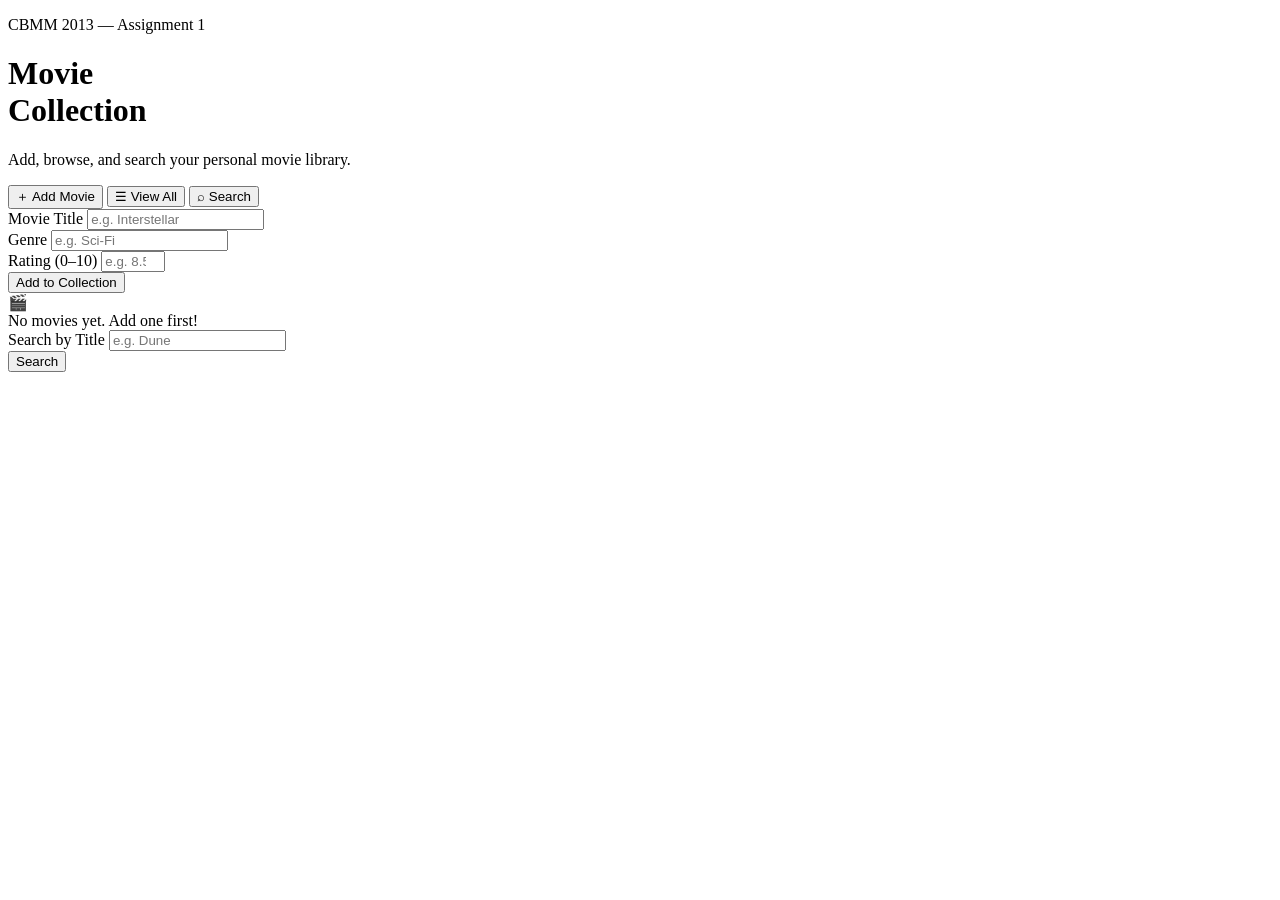
==== index.html @ fa0410d2 "added html file" ====
<!DOCTYPE html>
<html lang="en">
<head>
  <meta charset="UTF-8" />
  <meta name="viewport" content="width=device-width, initial-scale=1.0"/>
  <title>Movie Collection Manager</title>
  <link href="https://fonts.googleapis.com/css2?family=Bebas+Neue&family=DM+Sans:wght@300;400;500&display=swap" rel="stylesheet"/>
  <link rel="stylesheet" href="style.css"/>
</head>
<body>
  <div class="container">
    <header>
      <p class="tag">CBMM 2013 — Assignment 1</p>
      <h1>Movie<br><span>Collection</span></h1>
      <p class="subtitle">Add, browse, and search your personal movie library.</p>
    </header>

    <div class="tabs">
      <button class="tab active" onclick="switchTab('add')">＋ Add Movie</button>
      <button class="tab" onclick="switchTab('view')">☰ View All</button>
      <button class="tab" onclick="switchTab('search')">⌕ Search</button>
    </div>

    <!-- ADD -->
    <div class="panel active" id="panel-add">
      <div class="form-group">
        <label>Movie Title</label>
        <input type="text" id="title" placeholder="e.g. Interstellar"/>
      </div>
      <div class="form-group">
        <label>Genre</label>
        <input type="text" id="genre" placeholder="e.g. Sci-Fi"/>
      </div>
      <div class="form-group">
        <label>Rating (0–10)</label>
        <input type="number" id="rating" min="0" max="10" step="0.1" placeholder="e.g. 8.5"/>
      </div>
      <button class="btn btn-primary" onclick="addMovie()">Add to Collection</button>
    </div>

    <!-- VIEW -->
    <div class="panel" id="panel-view">
      <div class="movie-list" id="movie-list">
        <div class="empty">
          <div class="empty-icon">🎬</div>
          No movies yet. Add one first!
        </div>
      </div>
    </div>

    <!-- SEARCH -->
    <div class="panel" id="panel-search">
      <div class="form-group">
        <label>Search by Title</label>
        <input type="text" id="search-input" placeholder="e.g. Dune"/>
      </div>
      <button class="btn btn-search" onclick="searchMovie()">Search</button>
      <div class="result-box" id="result-box">
        <p class="result-label" id="result-label"></p>
        <div id="result-content"></div>
      </div>
    </div>
  </div>

  <div class="toast" id="toast"></div>

  <script>
    const movies = [];

    function switchTab(tab) {
      document.querySelectorAll('.tab').forEach((t, i) => {
        t.classList.toggle('active', ['add','view','search'][i] === tab);
      });
      document.querySelectorAll('.panel').forEach(p => p.classList.remove('active'));
      document.getElementById('panel-' + tab).classList.add('active');
      if (tab === 'view') renderMovies();
    }

    function showToast(msg) {
      const t = document.getElementById('toast');
      t.textContent = msg;
      t.classList.add('show');
      setTimeout(() => t.classList.remove('show'), 2500);
    }

    function addMovie() {
      const title = document.getElementById('title').value.trim();
      const genre = document.getElementById('genre').value.trim();
      const rating = parseFloat(document.getElementById('rating').value);

      if (!title || !genre || isNaN(rating) || rating < 0 || rating > 10) {
        showToast('Please fill in all fields correctly!');
        return;
      }

      movies.push({ title, genre, rating });
      document.getElementById('title').value = '';
      document.getElementById('genre').value = '';
      document.getElementById('rating').value = '';
      showToast(`"${title}" added!`);
    }

    function renderMovies() {
      const list = document.getElementById('movie-list');
      if (movies.length === 0) {
        list.innerHTML = `<div class="empty"><div class="empty-icon">🎬</div>No movies yet. Add one first!</div>`;
        return;
      }
      list.innerHTML = movies.map((m, i) => `
        <div class="movie-card" style="animation-delay:${i * 0.05}s">
          <div class="movie-num">0${i + 1}</div>
          <div class="movie-info">
            <div class="movie-title">${m.title}</div>
            <div class="movie-meta"><span>🎭 ${m.genre}</span></div>
          </div>
          <div class="rating-badge">★ ${m.rating}</div>
        </div>
      `).join('');
    }

    function searchMovie() {
      const query = document.getElementById('search-input').value.trim().toLowerCase();
      const box = document.getElementById('result-box');
      const label = document.getElementById('result-label');
      const content = document.getElementById('result-content');

      if (!query) { showToast('Enter a title to search!'); return; }

      const found = movies.find(m => m.title.toLowerCase() === query);
      box.className = 'result-box show ' + (found ? 'found' : 'not-found');

      if (found) {
        label.textContent = '✓ Found';
        content.innerHTML = `
          <div class="movie-title" style="font-size:17px;margin-bottom:6px">${found.title}</div>
          <div class="movie-meta" style="display:flex;gap:12px;font-size:13px;color:var(--muted)">
            <span>🎭 ${found.genre}</span>
            <span>★ ${found.rating}/10</span>
          </div>`;
      } else {
        label.textContent = '✗ Not Found';
        content.innerHTML = `<p style="color:var(--muted);font-size:13px">No movie titled "<strong style="color:var(--text)">${query}</strong>" in your collection.</p>`;
      }
    }
  </script>
</body>
</html>
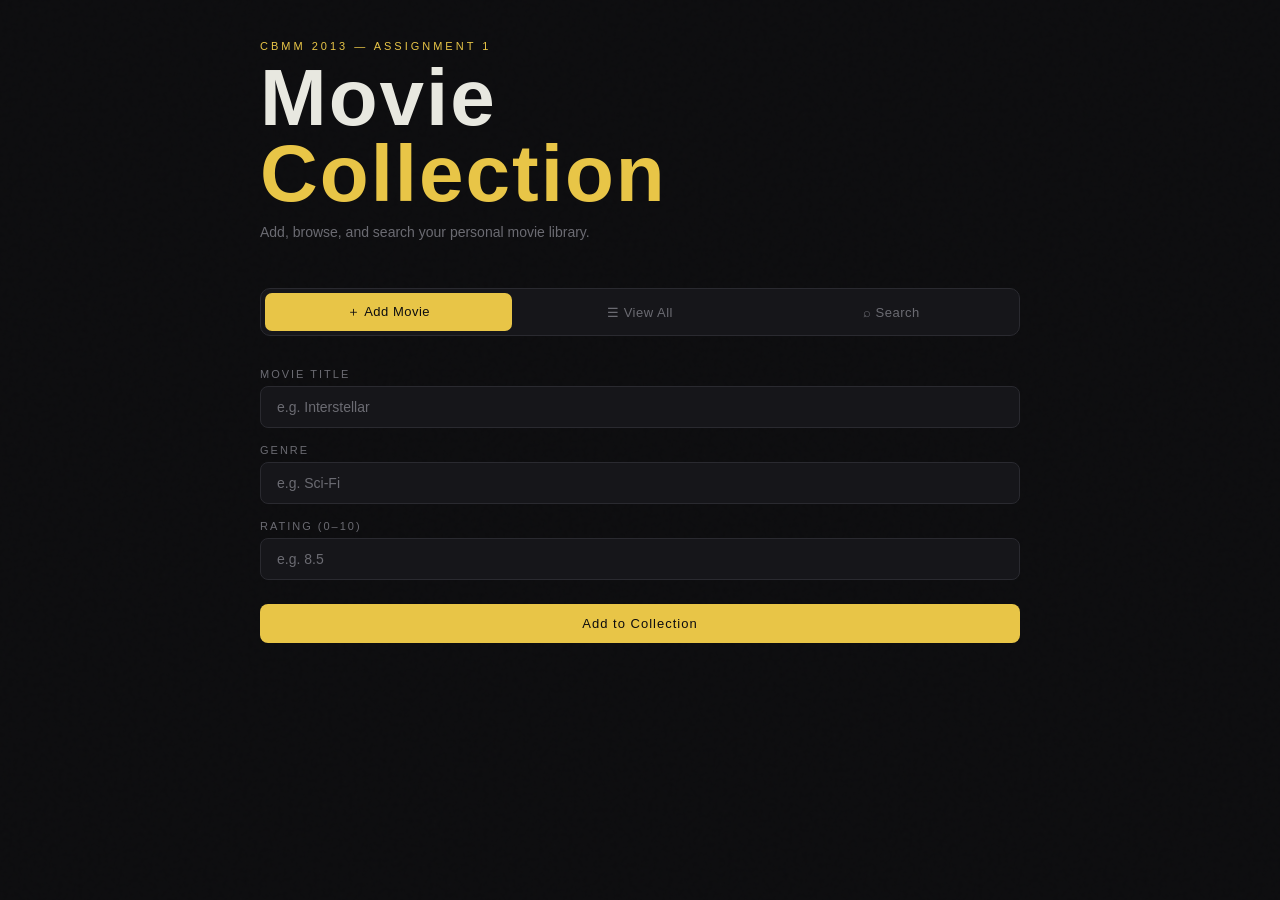
==== commit 1705b0b9: "made correction" ====
--- a/index.html
+++ b/index.html
@@ -5,7 +5,7 @@
   <meta name="viewport" content="width=device-width, initial-scale=1.0"/>
   <title>Movie Collection Manager</title>
   <link href="https://fonts.googleapis.com/css2?family=Bebas+Neue&family=DM+Sans:wght@300;400;500&display=swap" rel="stylesheet"/>
-  <link rel="stylesheet" href="style.css"/>
+  <link rel="stylesheet" href="styles.css"/>
 </head>
 <body>
   <div class="container">
--- a/styles.css
+++ b/styles.css
@@ -0,0 +1,275 @@
+:root {
+  --bg: #0d0d0f;
+  --surface: #16161a;
+  --border: #2a2a30;
+  --accent: #e8c547;
+  --accent2: #4fc4cf;
+  --text: #e8e8e0;
+  --muted: #6b6b72;
+  --danger: #cf4f4f;
+}
+
+* { margin: 0; padding: 0; box-sizing: border-box; }
+
+body {
+  background: var(--bg);
+  color: var(--text);
+  font-family: 'DM Sans', sans-serif;
+  min-height: 100vh;
+  padding: 40px 20px;
+}
+
+body::before {
+  content: '';
+  position: fixed;
+  inset: 0;
+  background-image: url("data:image/svg+xml,%3Csvg viewBox='0 0 200 200' xmlns='http://www.w3.org/2000/svg'%3E%3Cfilter id='n'%3E%3CfeTurbulence type='fractalNoise' baseFrequency='0.9' numOctaves='4' stitchTiles='stitch'/%3E%3C/filter%3E%3Crect width='100%25' height='100%25' filter='url(%23n)' opacity='0.04'/%3E%3C/svg%3E");
+  pointer-events: none;
+  z-index: 0;
+  opacity: 0.4;
+}
+
+.container {
+  max-width: 760px;
+  margin: 0 auto;
+  position: relative;
+  z-index: 1;
+}
+
+header {
+  margin-bottom: 48px;
+  animation: fadeDown 0.6s ease both;
+}
+
+.tag {
+  font-size: 11px;
+  letter-spacing: 3px;
+  text-transform: uppercase;
+  color: var(--accent);
+  margin-bottom: 8px;
+}
+
+h1 {
+  font-family: 'Bebas Neue', sans-serif;
+  font-size: clamp(48px, 10vw, 80px);
+  line-height: 0.95;
+  letter-spacing: 2px;
+  color: var(--text);
+}
+
+h1 span { color: var(--accent); }
+
+.subtitle {
+  margin-top: 12px;
+  color: var(--muted);
+  font-size: 14px;
+  font-weight: 300;
+}
+
+.tabs {
+  display: flex;
+  gap: 4px;
+  margin-bottom: 32px;
+  background: var(--surface);
+  padding: 4px;
+  border-radius: 10px;
+  border: 1px solid var(--border);
+  animation: fadeUp 0.6s ease 0.1s both;
+}
+
+.tab {
+  flex: 1;
+  padding: 10px;
+  background: none;
+  border: none;
+  color: var(--muted);
+  font-family: 'DM Sans', sans-serif;
+  font-size: 13px;
+  font-weight: 500;
+  cursor: pointer;
+  border-radius: 7px;
+  transition: all 0.2s;
+  letter-spacing: 0.5px;
+}
+
+.tab.active {
+  background: var(--accent);
+  color: #0d0d0f;
+}
+
+.tab:hover:not(.active) {
+  color: var(--text);
+  background: var(--border);
+}
+
+.panel { display: none; animation: fadeUp 0.3s ease both; }
+.panel.active { display: block; }
+
+.form-group { margin-bottom: 16px; }
+
+label {
+  display: block;
+  font-size: 11px;
+  letter-spacing: 2px;
+  text-transform: uppercase;
+  color: var(--muted);
+  margin-bottom: 6px;
+}
+
+input {
+  width: 100%;
+  background: var(--surface);
+  border: 1px solid var(--border);
+  border-radius: 8px;
+  padding: 12px 16px;
+  color: var(--text);
+  font-family: 'DM Sans', sans-serif;
+  font-size: 14px;
+  outline: none;
+  transition: border-color 0.2s;
+}
+
+input:focus { border-color: var(--accent); }
+input::placeholder { color: var(--muted); }
+
+.btn {
+  display: inline-block;
+  padding: 12px 28px;
+  border-radius: 8px;
+  border: none;
+  font-family: 'DM Sans', sans-serif;
+  font-size: 13px;
+  font-weight: 500;
+  letter-spacing: 1px;
+  cursor: pointer;
+  transition: all 0.2s;
+}
+
+.btn-primary {
+  background: var(--accent);
+  color: #0d0d0f;
+  width: 100%;
+  margin-top: 8px;
+}
+
+.btn-primary:hover { opacity: 0.85; transform: translateY(-1px); }
+
+.btn-search {
+  background: var(--accent2);
+  color: #0d0d0f;
+  width: 100%;
+  margin-top: 8px;
+}
+
+.btn-search:hover { opacity: 0.85; transform: translateY(-1px); }
+
+.toast {
+  position: fixed;
+  bottom: 32px;
+  right: 32px;
+  background: var(--accent);
+  color: #0d0d0f;
+  padding: 12px 20px;
+  border-radius: 8px;
+  font-size: 13px;
+  font-weight: 500;
+  opacity: 0;
+  transform: translateY(10px);
+  transition: all 0.3s;
+  z-index: 999;
+}
+
+.toast.show { opacity: 1; transform: translateY(0); }
+
+.movie-list { display: flex; flex-direction: column; gap: 12px; }
+
+.movie-card {
+  background: var(--surface);
+  border: 1px solid var(--border);
+  border-radius: 10px;
+  padding: 18px 20px;
+  display: flex;
+  align-items: center;
+  gap: 16px;
+  animation: fadeUp 0.3s ease both;
+  transition: border-color 0.2s;
+}
+
+.movie-card:hover { border-color: var(--accent); }
+
+.movie-num {
+  font-family: 'Bebas Neue', sans-serif;
+  font-size: 28px;
+  color: var(--border);
+  min-width: 36px;
+  line-height: 1;
+}
+
+.movie-info { flex: 1; }
+
+.movie-title {
+  font-size: 15px;
+  font-weight: 500;
+  margin-bottom: 4px;
+}
+
+.movie-meta {
+  font-size: 12px;
+  color: var(--muted);
+  display: flex;
+  gap: 12px;
+}
+
+.movie-meta span { display: flex; align-items: center; gap: 4px; }
+
+.rating-badge {
+  background: var(--accent);
+  color: #0d0d0f;
+  font-size: 12px;
+  font-weight: 600;
+  padding: 4px 10px;
+  border-radius: 20px;
+  white-space: nowrap;
+}
+
+.empty {
+  text-align: center;
+  padding: 60px 20px;
+  color: var(--muted);
+  font-size: 14px;
+}
+
+.empty-icon { font-size: 36px; margin-bottom: 12px; }
+
+.result-box {
+  background: var(--surface);
+  border: 1px solid var(--border);
+  border-radius: 10px;
+  padding: 20px;
+  margin-top: 16px;
+  display: none;
+}
+
+.result-box.show { display: block; animation: fadeUp 0.3s ease both; }
+.result-box.not-found { border-color: var(--danger); }
+.result-box.found { border-color: var(--accent2); }
+
+.result-label {
+  font-size: 11px;
+  letter-spacing: 2px;
+  text-transform: uppercase;
+  margin-bottom: 10px;
+}
+
+.found .result-label { color: var(--accent2); }
+.not-found .result-label { color: var(--danger); }
+
+@keyframes fadeDown {
+  from { opacity: 0; transform: translateY(-16px); }
+  to { opacity: 1; transform: translateY(0); }
+}
+
+@keyframes fadeUp {
+  from { opacity: 0; transform: translateY(12px); }
+  to { opacity: 1; transform: translateY(0); }
+}
